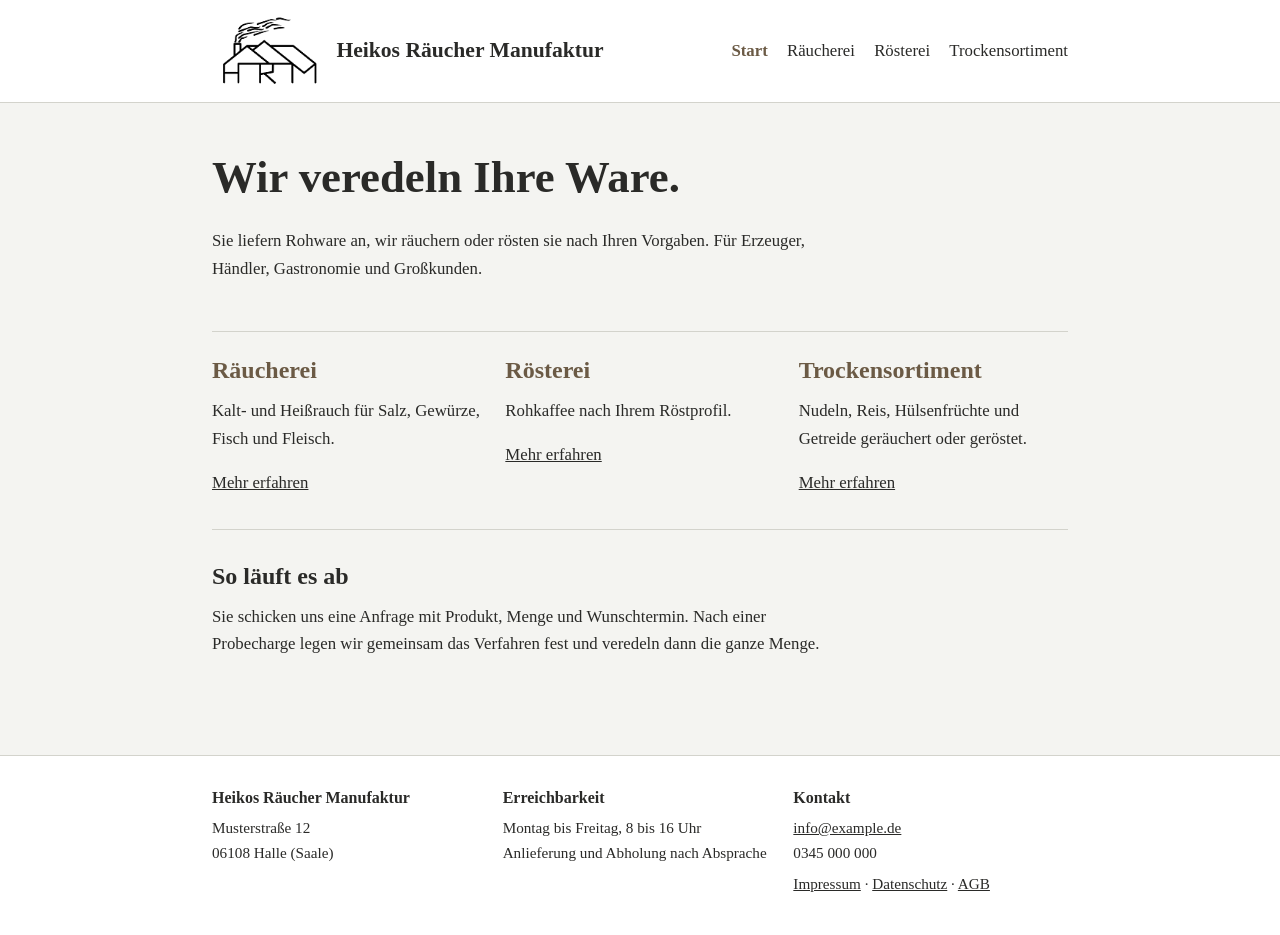
==== index.html @ 9219b042 "init" ====
<!DOCTYPE html>
<html lang="de">
<head>
<meta charset="utf-8">
<meta name="viewport" content="width=device-width, initial-scale=1">
<title>Start | Heikos Räucher Manufaktur</title>
<meta name="description" content="Räuchern und Rösten im Kundenauftrag für Erzeuger, Händler und Großkunden.">
<link rel="stylesheet" href="style.css">
</head>
<body>
<header class="kopf">
  <div class="wrap">
    <a class="marke" href="index.html"><img src="logo.png" alt="" width="110" height="70"><span>Heikos Räucher Manufaktur</span></a>
    <nav aria-label="Hauptnavigation">
      <ul>
        <li><a href="index.html" aria-current="page">Start</a></li>
        <li><a href="raeucherei.html">Räucherei</a></li>
        <li><a href="roesterei.html">Rösterei</a></li>
        <li><a href="trockensortiment.html">Trockensortiment</a></li>
      </ul>
    </nav>
  </div>
</header>
<main>

<section class="held wrap">
  <h1>Wir veredeln Ihre Ware.</h1>
  <p>Sie liefern Rohware an, wir räuchern oder rösten sie nach Ihren Vorgaben. Für Erzeuger, Händler, Gastronomie und Großkunden.</p>
</section>

<div class="wrap">
  <div class="bereiche">
    <a class="bereich" href="raeucherei.html">
      <h2>Räucherei</h2>
      <p>Kalt- und Heißrauch für Salz, Gewürze, Fisch und Fleisch.</p>
      <span>Mehr erfahren</span>
    </a>
    <a class="bereich" href="roesterei.html">
      <h2>Rösterei</h2>
      <p>Rohkaffee nach Ihrem Röstprofil.</p>
      <span>Mehr erfahren</span>
    </a>
    <a class="bereich" href="trockensortiment.html">
      <h2>Trockensortiment</h2>
      <p>Nudeln, Reis, Hülsenfrüchte und Getreide geräuchert oder geröstet.</p>
      <span>Mehr erfahren</span>
    </a>
  </div>

  <section class="einspaltig">
    <div>
      <h2>So läuft es ab</h2>
      <p>Sie schicken uns eine Anfrage mit Produkt, Menge und Wunschtermin. Nach einer Probecharge legen wir gemeinsam das Verfahren fest und veredeln dann die ganze Menge.</p>
    </div>
  </section>
</div>
</main>
<footer class="fuss">
  <div class="wrap">
    <div>
      <h3>Heikos Räucher Manufaktur</h3>
      <p>Musterstraße 12<br>06108 Halle (Saale)</p>
    </div>
    <div>
      <h3>Erreichbarkeit</h3>
      <p>Montag bis Freitag, 8 bis 16 Uhr<br>Anlieferung und Abholung nach Absprache</p>
    </div>
    <div>
      <h3>Kontakt</h3>
      <p><a href="mailto:info@example.de">info@example.de</a><br>0345 000 000</p>
      <p><a href="impressum.html">Impressum</a> · <a href="datenschutz.html">Datenschutz</a> · <a href="agb.html">AGB</a></p>
    </div>
  </div>
</footer>
</body>
</html>
---- style.css ----
/* Heikos Räucher Manufaktur */
:root { --hell: #F4F4F1; --text: #2A2A28; --grau: #66675F; --linie: #D3D3CC; --akzent: #6B5A45; }
* { box-sizing: border-box; }
body { margin: 0; background: var(--hell); color: var(--text); font-family: Georgia, "Times New Roman", serif; line-height: 1.65; font-size: 1.05rem; }
a { color: inherit; }
a:focus-visible { outline: 2px solid var(--akzent); outline-offset: 3px; }
h1, h2, h3 { line-height: 1.2; margin: 0 0 .5em; }
h1 { font-size: clamp(2rem, 5vw, 2.8rem); }
h2 { font-size: 1.5rem; }
h3 { font-size: 1.1rem; }
p { max-width: 38em; margin: 0 0 1em; }
.wrap { max-width: 56rem; margin: 0 auto; padding: 0 1.25rem; }

.kopf { border-bottom: 1px solid var(--linie); background: #fff; }
.kopf .wrap { display: flex; flex-wrap: wrap; justify-content: space-between; align-items: center; gap: .8rem; padding-top: 1rem; padding-bottom: 1rem; }
.marke { font-size: 1.35rem; font-weight: bold; text-decoration: none; }
nav ul { list-style: none; margin: 0; padding: 0; display: flex; flex-wrap: wrap; gap: .3rem 1.2rem; }
nav a { text-decoration: none; }
nav a:hover { text-decoration: underline; }
nav a[aria-current="page"] { font-weight: bold; color: var(--akzent); }

.held { padding: 3rem 1.25rem 2rem; }
.bereiche { display: grid; grid-template-columns: repeat(auto-fit, minmax(14rem, 1fr)); gap: 1.5rem; padding: 1.5rem 0 2rem; border-top: 1px solid var(--linie); }
.bereich { text-decoration: none; display: block; }
.bereich h2 { color: var(--akzent); }
.bereich span { text-decoration: underline; }
.zweispaltig { display: grid; grid-template-columns: 1fr 1fr; gap: 2rem; padding: 2rem 0 3rem; border-top: 1px solid var(--linie); }
@media (max-width: 700px) { .zweispaltig { grid-template-columns: 1fr; gap: .5rem; } }

.seitenkopf { padding: 2.5rem 1.25rem 1.5rem; border-bottom: 1px solid var(--linie); }
.gruppe { padding: 2rem 0 .5rem; }
.gruppe > p { color: var(--grau); }
.liste { list-style: none; margin: 0 0 1.5rem; padding: 0; }
.liste li { padding: .8rem 0; border-bottom: 1px solid var(--linie); }
.liste h3 { margin: 0 0 .2rem; }
.liste p { margin: 0; color: var(--grau); }

.fuss { border-top: 1px solid var(--linie); background: #fff; padding: 2rem 0; font-size: .95rem; margin-top: 2rem; }
.fuss .wrap { display: grid; grid-template-columns: repeat(auto-fit, minmax(12rem, 1fr)); gap: 1rem; }
.fuss h3 { font-size: 1rem; }
.fuss p { margin: 0 0 .4rem; }

/* Logo */
.marke { display: flex; align-items: center; gap: .9rem; }
.marke img { width: 110px; height: auto; flex-shrink: 0; }
@media (max-width: 480px) { .marke img { width: 84px; } .marke { font-size: 1.15rem; } }

/* Rechtstexte */
.recht { padding: 2.5rem 1.25rem 2rem; }
.recht h2 { font-size: 1.25rem; margin-top: 2rem; }
.recht ul { max-width: 38em; padding-left: 1.2rem; }
.platzhalter { background: #FFF3C4; padding: 0 .2em; }
.vorlage { border: 1px solid var(--linie); background: #fff; padding: 1rem 1.2rem; margin: 0 0 2rem; }
.einspaltig { padding: 2rem 0 3rem; border-top: 1px solid var(--linie); }
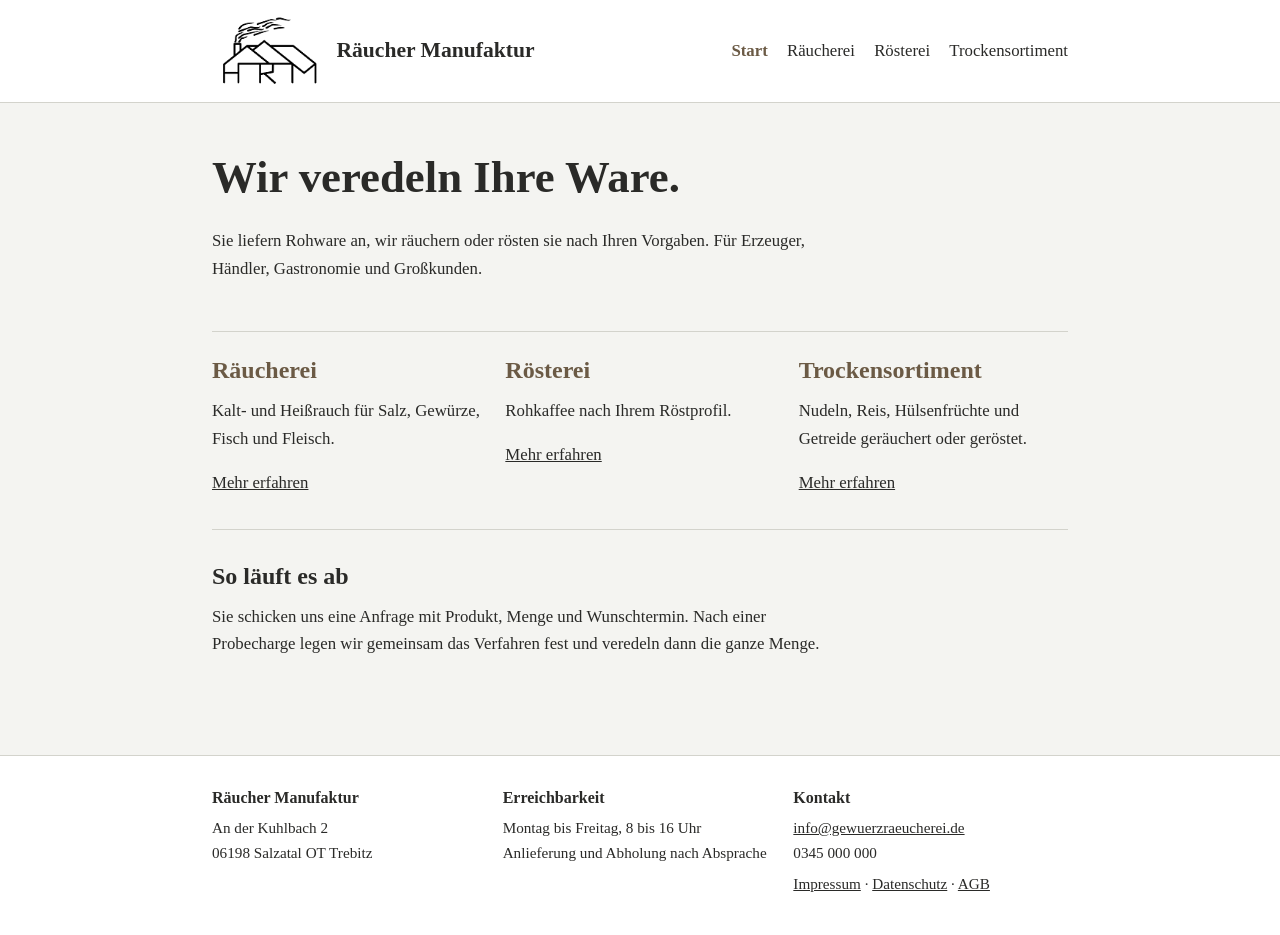
==== commit 70bf4741: "change names and adress" ====
--- a/index.html
+++ b/index.html
@@ -3,24 +3,14 @@
 <head>
 <meta charset="utf-8">
 <meta name="viewport" content="width=device-width, initial-scale=1">
-<title>Start | Heikos Räucher Manufaktur</title>
+<title>Start | Räucher Manufaktur</title>
 <meta name="description" content="Räuchern und Rösten im Kundenauftrag für Erzeuger, Händler und Großkunden.">
-<link rel="stylesheet" href="style.css">
+<link rel="icon" href="assets/img/logo.png" type="image/png">
+<link rel="stylesheet" href="assets/css/style.css">
+<script src="assets/js/include.js" defer></script>
 </head>
 <body>
-<header class="kopf">
-  <div class="wrap">
-    <a class="marke" href="index.html"><img src="logo.png" alt="" width="110" height="70"><span>Heikos Räucher Manufaktur</span></a>
-    <nav aria-label="Hauptnavigation">
-      <ul>
-        <li><a href="index.html" aria-current="page">Start</a></li>
-        <li><a href="raeucherei.html">Räucherei</a></li>
-        <li><a href="roesterei.html">Rösterei</a></li>
-        <li><a href="trockensortiment.html">Trockensortiment</a></li>
-      </ul>
-    </nav>
-  </div>
-</header>
+<div data-include="partials/header.html"></div>
 <main>
 
 <section class="held wrap">
@@ -55,22 +45,6 @@
   </section>
 </div>
 </main>
-<footer class="fuss">
-  <div class="wrap">
-    <div>
-      <h3>Heikos Räucher Manufaktur</h3>
-      <p>Musterstraße 12<br>06108 Halle (Saale)</p>
-    </div>
-    <div>
-      <h3>Erreichbarkeit</h3>
-      <p>Montag bis Freitag, 8 bis 16 Uhr<br>Anlieferung und Abholung nach Absprache</p>
-    </div>
-    <div>
-      <h3>Kontakt</h3>
-      <p><a href="mailto:info@example.de">info@example.de</a><br>0345 000 000</p>
-      <p><a href="impressum.html">Impressum</a> · <a href="datenschutz.html">Datenschutz</a> · <a href="agb.html">AGB</a></p>
-    </div>
-  </div>
-</footer>
+<div data-include="partials/footer.html"></div>
 </body>
 </html>
--- a/assets/css/style.css
+++ b/assets/css/style.css
@@ -0,0 +1,54 @@
+/* Heikos Räucher Manufaktur */
+:root { --hell: #F4F4F1; --text: #2A2A28; --grau: #66675F; --linie: #D3D3CC; --akzent: #6B5A45; }
+* { box-sizing: border-box; }
+body { margin: 0; background: var(--hell); color: var(--text); font-family: Georgia, "Times New Roman", serif; line-height: 1.65; font-size: 1.05rem; }
+a { color: inherit; }
+a:focus-visible { outline: 2px solid var(--akzent); outline-offset: 3px; }
+h1, h2, h3 { line-height: 1.2; margin: 0 0 .5em; }
+h1 { font-size: clamp(2rem, 5vw, 2.8rem); }
+h2 { font-size: 1.5rem; }
+h3 { font-size: 1.1rem; }
+p { max-width: 38em; margin: 0 0 1em; }
+.wrap { max-width: 56rem; margin: 0 auto; padding: 0 1.25rem; }
+
+.kopf { border-bottom: 1px solid var(--linie); background: #fff; }
+.kopf .wrap { display: flex; flex-wrap: wrap; justify-content: space-between; align-items: center; gap: .8rem; padding-top: 1rem; padding-bottom: 1rem; }
+.marke { font-size: 1.35rem; font-weight: bold; text-decoration: none; }
+nav ul { list-style: none; margin: 0; padding: 0; display: flex; flex-wrap: wrap; gap: .3rem 1.2rem; }
+nav a { text-decoration: none; }
+nav a:hover { text-decoration: underline; }
+nav a[aria-current="page"] { font-weight: bold; color: var(--akzent); }
+
+.held { padding: 3rem 1.25rem 2rem; }
+.bereiche { display: grid; grid-template-columns: repeat(auto-fit, minmax(14rem, 1fr)); gap: 1.5rem; padding: 1.5rem 0 2rem; border-top: 1px solid var(--linie); }
+.bereich { text-decoration: none; display: block; }
+.bereich h2 { color: var(--akzent); }
+.bereich span { text-decoration: underline; }
+.zweispaltig { display: grid; grid-template-columns: 1fr 1fr; gap: 2rem; padding: 2rem 0 3rem; border-top: 1px solid var(--linie); }
+@media (max-width: 700px) { .zweispaltig { grid-template-columns: 1fr; gap: .5rem; } }
+
+.seitenkopf { padding: 2.5rem 1.25rem 1.5rem; border-bottom: 1px solid var(--linie); }
+.gruppe { padding: 2rem 0 .5rem; }
+.gruppe > p { color: var(--grau); }
+.liste { list-style: none; margin: 0 0 1.5rem; padding: 0; }
+.liste li { padding: .8rem 0; border-bottom: 1px solid var(--linie); }
+.liste h3 { margin: 0 0 .2rem; }
+.liste p { margin: 0; color: var(--grau); }
+
+.fuss { border-top: 1px solid var(--linie); background: #fff; padding: 2rem 0; font-size: .95rem; margin-top: 2rem; }
+.fuss .wrap { display: grid; grid-template-columns: repeat(auto-fit, minmax(12rem, 1fr)); gap: 1rem; }
+.fuss h3 { font-size: 1rem; }
+.fuss p { margin: 0 0 .4rem; }
+
+/* Logo */
+.marke { display: flex; align-items: center; gap: .9rem; }
+.marke img { width: 110px; height: auto; flex-shrink: 0; }
+@media (max-width: 480px) { .marke img { width: 84px; } .marke { font-size: 1.15rem; } }
+
+/* Rechtstexte */
+.recht { padding: 2.5rem 1.25rem 2rem; }
+.recht h2 { font-size: 1.25rem; margin-top: 2rem; }
+.recht ul { max-width: 38em; padding-left: 1.2rem; }
+.platzhalter { background: #FFF3C4; padding: 0 .2em; }
+.vorlage { border: 1px solid var(--linie); background: #fff; padding: 1rem 1.2rem; margin: 0 0 2rem; }
+.einspaltig { padding: 2rem 0 3rem; border-top: 1px solid var(--linie); }
